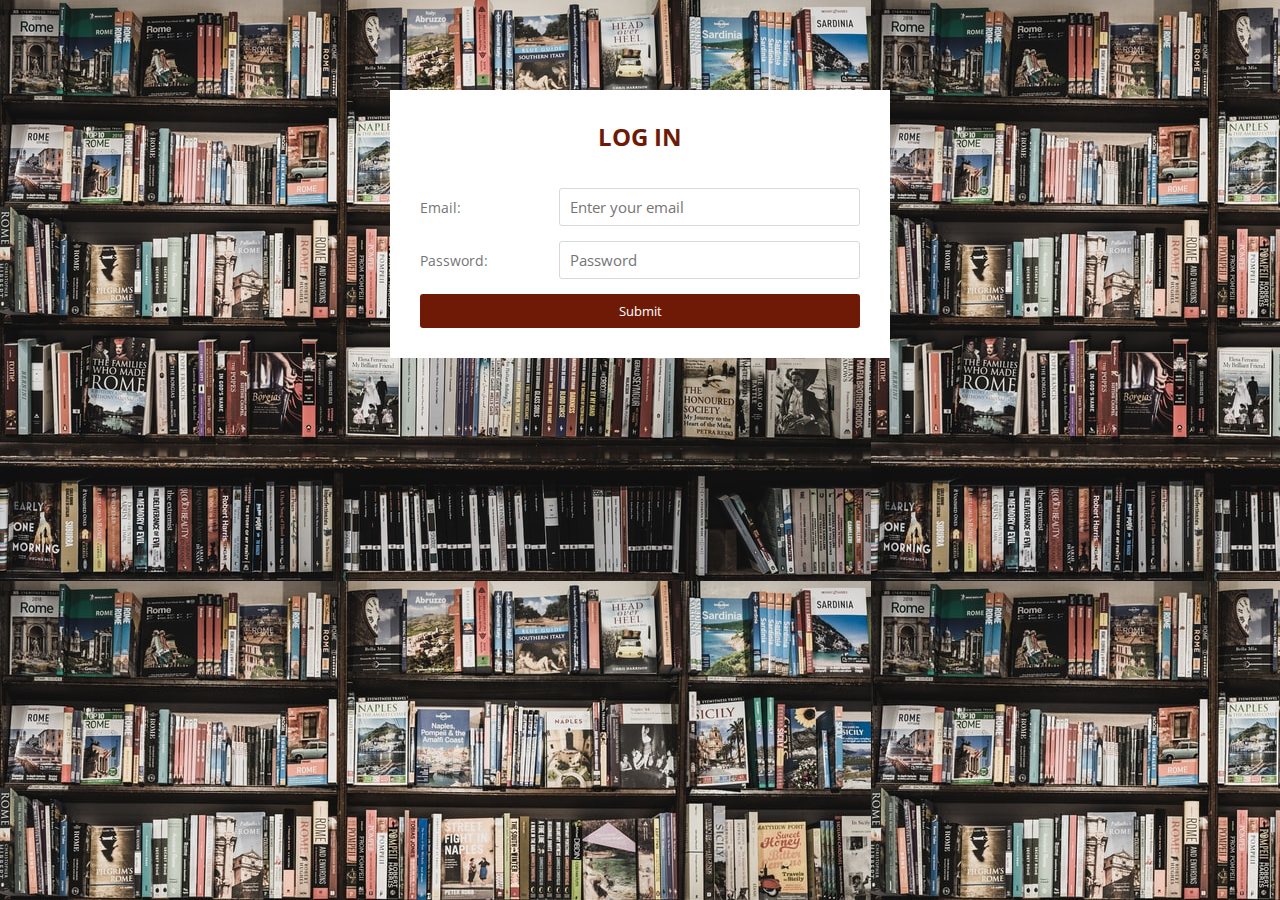
==== login.html @ ed06802b "Changed background and added login page" ====
<!DOCTYPE html>
<!--[if lt IE 7]>      <html class="no-js lt-ie9 lt-ie8 lt-ie7"> <![endif]-->
<!--[if IE 7]>         <html class="no-js lt-ie9 lt-ie8"> <![endif]-->
<!--[if IE 8]>         <html class="no-js lt-ie9"> <![endif]-->
<!--[if gt IE 8]>      <html class="no-js"> <!--<![endif]-->
<html>
  <head>
    <meta charset="utf-8" />
    <meta http-equiv="X-UA-Compatible" content="IE=edge" />
    <title>Log In</title>
    <meta name="description" content="Log in page for library webapp" />
    <meta name="viewport" content="width=device-width, initial-scale=1" />
    <link rel="stylesheet" href="styles.css" />
  </head>
  <body>
    <div class="wrapper">
      <h1 id="title-login">Log In</h1>
      <!-- TODO Update the action and method when I create my database -->
      <form action="#" id="survey-form">
        <!-- an email that is not formatted correctly, I will see an HTML5 validation error. -->
        <div class="input_field">
          <label for="email" id="email-label">Email:</label>
          <input type="email" id="email" required placeholder="Enter your email" />
        </div>
        <!-- Password field -->
        <div class="input_field">
          <label for="password" id="password-label">Password:</label>
          <input type="password" id="password" required placeholder="Password" />
        </div>        
        <!-- successful submission leads to Registration page -->
        <div class="inputfield">
            <input type="submit" value="Submit" class="btn" id="submit" onclick="document.location='index.html'">
        </div>
      </form>
    </div>
    <!-- <script src="https://cdn.freecodecamp.org/testable-projects-fcc/v1/bundle.js"></script> -->
  </body>
</html>
---- styles.css ----
@import url('https://fonts.googleapis.com/css2?family=Open+Sans:wght@400;600;700&display=swap');

:root{
    --accent: #6f1a07;
    --accentHover: #99240A;
    --dark: #0000;
    --light: #EDE3E9;
    --transition: all 0.3s ease 0s;
}

*{
    margin: 0;
    padding: 0;
    box-sizing: border-box;
    font-family: 'Open Sans', sans-serif;
}

html, body{
    height: 100%;
    overflow: auto;
}

body{
    /* background: var(--accent); */
    background-image: url("images/background2.jpeg");
    padding: 0 10px;
}

.wrapper{
    max-width: 500px;
    width: 100%;
    background: #fff;
    margin: 90px auto;
    padding: 30px;
    box-shadow: 1px, 1px, 2px rgba(0,0,0,0.125);
}

.wrapper #title{
    font-size: 24px;
    font-weight: 700;
    margin-bottom: 20px;
    color: var(--accent);
    text-transform: uppercase;
    text-align: center;
}

.wrapper #title-login{
    font-size: 24px;
    font-weight: 700;
    margin-bottom: 35px;
    color: var(--accent);
    text-transform: uppercase;
    text-align: center;
}

.wrapper p{
    color: #757575;
    font-size: 13px;
    text-align: center;
    margin-bottom: 20px;
}

.wrapper form{
    width: 100%;
}

.wrapper form .input_field{
    margin-bottom: 15px;
    display: flex;
    align-items: center;
} 

.wrapper form .input_field label{
    width: 200px;
    color: #757575;
    margin-right: 5px;
    font-size: 14px;
}

.wrapper form .input_field input,
.wrapper form .input_field textarea {
    width: 100%;
    outline: none;
    border: 1px solid #d5dbd9;
    font-size: 15px;
    padding: 8px 10px;
    border-radius: 3px;
    transition: var(--transition);
}

.wrapper form .input_field textarea {
    resize: none;
    height: 125px;
}

wrapper form .input_field input:focus,
wrapper form .input_field textarea:focus{
    border: 1px solid var(--accentHover);
}

.wrapper form .input_field p{
    font-size: 14px;
    color: #757575;
}

.btn{
    width: 100%;
    padding: 8px 10px;
    border: 0;
    background: var(--accent);
    color: #fff;
    cursor: pointer;
    border-radius: 3px;
    outline: none;
}

.wrapper form .input_field:last-child{
    margin-bottom: 0;
}

.btn:hover{
    background: var(--accentHover);
}

.wrapper form #dropdown{
    color: #757575;
    background-color: white;
    width: 90%;
    outline: none;
    border: 1px solid #d5dbd9;
    font-size: 15px;
    padding: 8px 10px;
    border-radius: 3px;
    transition: var(--transition);

}
/* --- Media Querries */

@media (max-width: 420px) {
    .wrapper form .input_field{
        flex-direction: column;
        align-items: flex-start;    
    }

    .wrapper form .input_field label{
        margin-bottom: 5px;
    }
    
}
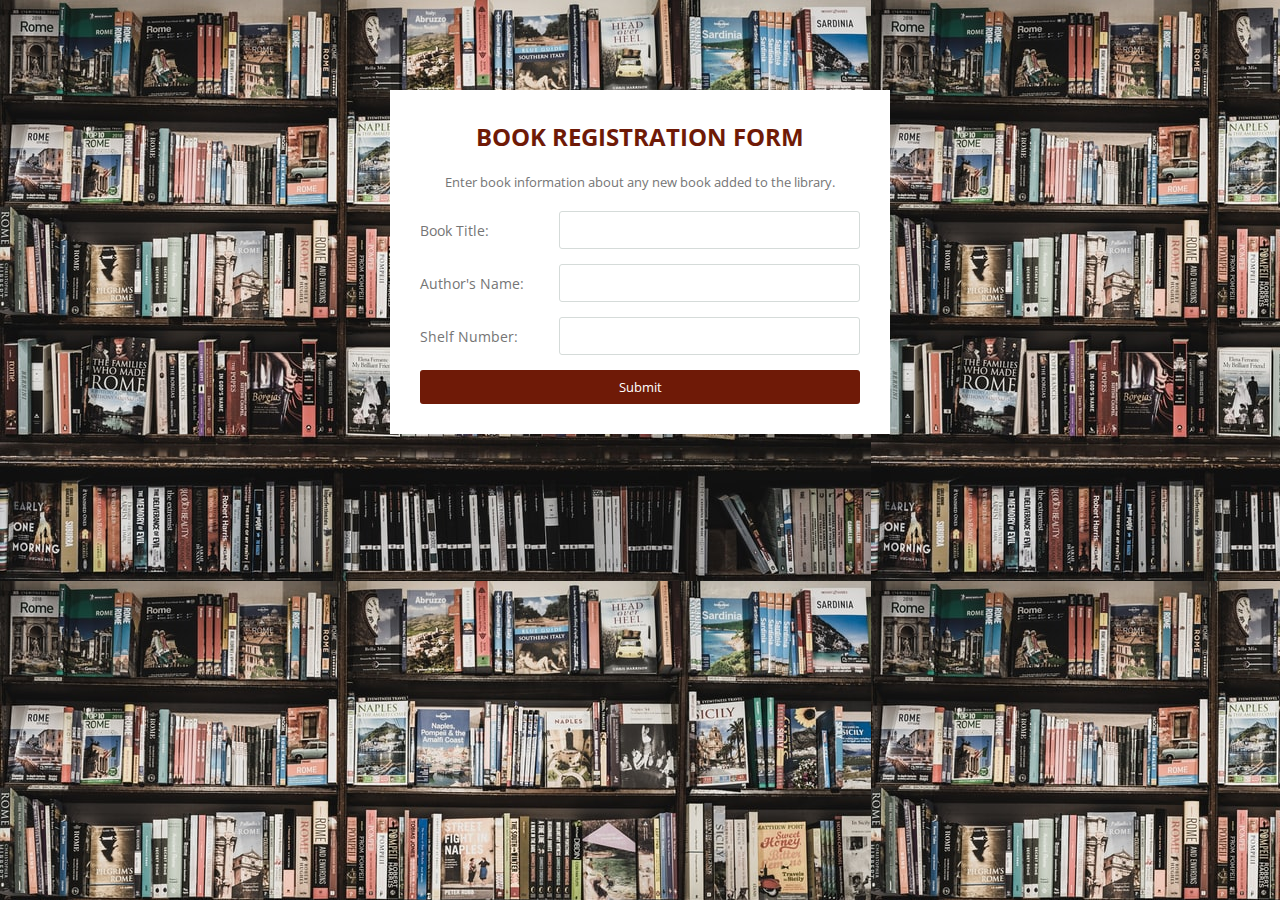
==== commit 5994a0c3: "Rearrange files" ====
--- a/login.html
+++ b/login.html
@@ -7,33 +7,37 @@
   <head>
     <meta charset="utf-8" />
     <meta http-equiv="X-UA-Compatible" content="IE=edge" />
-    <title>Log In</title>
-    <meta name="description" content="Log in page for library webapp" />
+    <title>Survey Form</title>
+    <meta name="description" content="Survey Form for my design basics" />
     <meta name="viewport" content="width=device-width, initial-scale=1" />
     <link rel="stylesheet" href="styles.css" />
   </head>
   <body>
     <div class="wrapper">
-      <h1 id="title-login">Log In</h1>
+      <h1 id="title">Book Registration Form</h1>
+      <p id="description">
+        Enter book information about any new book added to the library.
+      </p>
       <!-- TODO Update the action and method when I create my database -->
-      <form action="#" id="survey-form">
+      <form action="#" id="registration-form">
+        <div class="input_field">
+          <label for="booktitle" id="title-label">Book Title:</label>
+          <input type="text" id="book" required/>
+        </div>
         <!-- an email that is not formatted correctly, I will see an HTML5 validation error. -->
         <div class="input_field">
-          <label for="email" id="email-label">Email:</label>
-          <input type="email" id="email" required placeholder="Enter your email" />
+          <label for="author" id="author-label">Author's Name:</label>
+          <input type="text" id="author" required/>
         </div>
-        <!-- Password field -->
         <div class="input_field">
-          <label for="password" id="password-label">Password:</label>
-          <input type="password" id="password" required placeholder="Password" />
-        </div>        
-        <!-- successful submission leads to Registration page -->
+          <label for="shelf" id="shelf-label">Shelf Number:</label>
+          <input type="text" id="shelf" required/>
+        </div>
         <div class="inputfield">
-            <input type="submit" value="Submit" class="btn" id="submit" onclick="document.location='index.html'">
+            <input type="submit" value="Submit" class="btn" id="submit">
         </div>
       </form>
     </div>
-    <!-- <script src="https://cdn.freecodecamp.org/testable-projects-fcc/v1/bundle.js"></script> -->
   </body>
 </html>
  